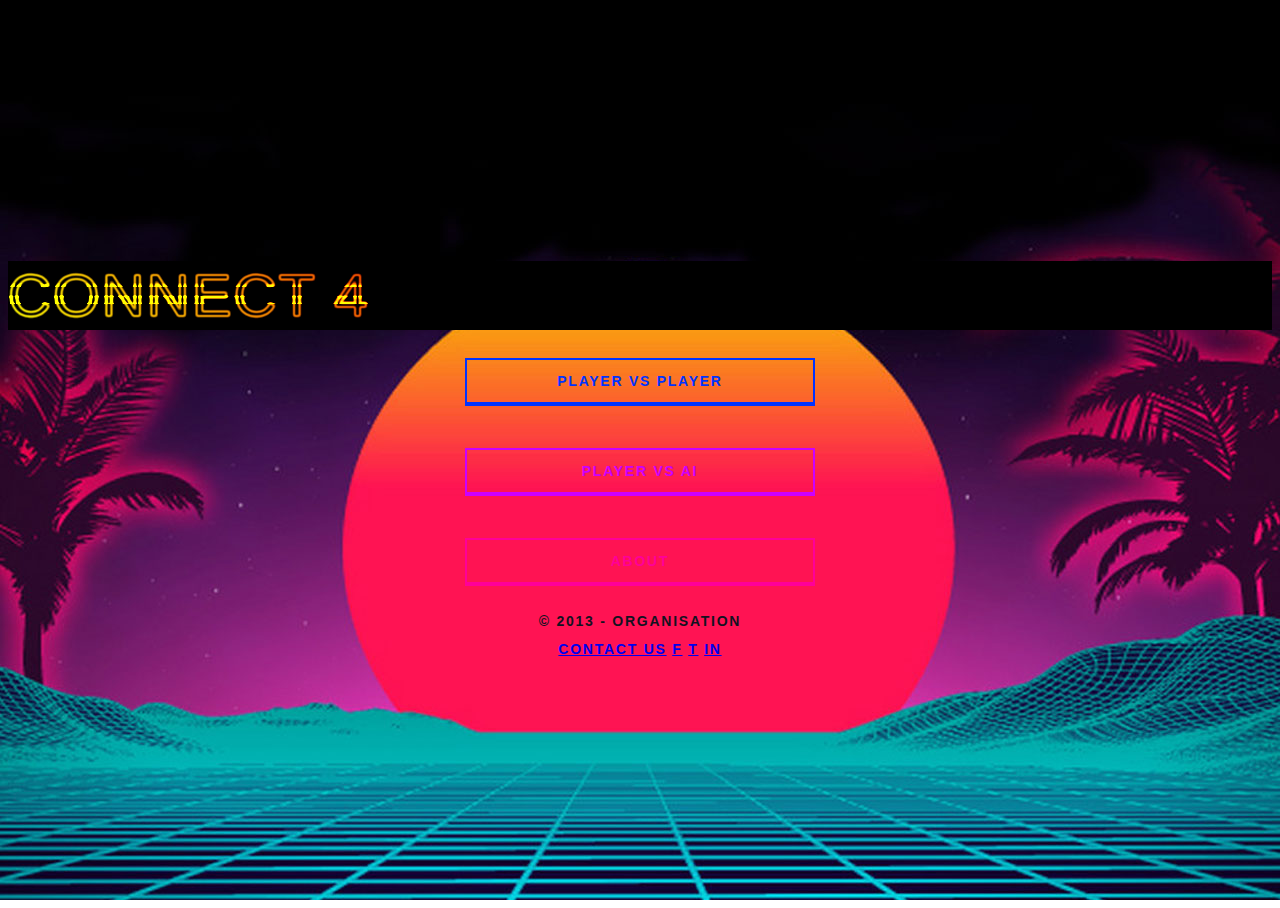
==== test.html @ d05a973c "added images and button animations" ====
<!DOCTYPE html>
<html>
  <head>
    <meta charset="utf-8">
    <title>Connect 4</title>
    <link rel="stylesheet" href="css/style.css">
    <link rel="stylesheet" href="css/buttons.css">
    <link rel="stylesheet" href="css/logostyle2.css">
  </head>
  <body>



  <div class="text-effect">
    <!-- Select the text in the preview and type in your own -->
    <h1 class="neon" data-text="Connect 4" contenteditable> Connect 4</h1>
    <div class="gradient"></div>
    <div class="spotlight"></div>
  </div>



<p>
  <!-- <button class="btn btn-3">Hover me</button> -->
  <button onclick="window.location.href='index.html'" class="btn btn-5" href>Player Vs Player</button>
</p>
<p>
  <button class="btn btn-2">Player Vs AI</button>
  <!-- <button class="btn btn-1">Hover me</button> -->

</p>
<p>
  <button onclick="window.location.href='about.html'" class="btn btn-4">About</button>
  <!-- <button class="btn btn-6">Hover me</button> -->
</p>
<footer>
  <div class="copyright">
    <p>&copy 2013 - Organisation</p>
  </div>
  <div class="social">
    <a href="#" class="support">Contact Us</a>
    <a href="#" class="face">f</a>
    <a href="#" class="tweet">t</a>
    <a href="#" class="linked">in</a>
  </div>
</footer>
  </body>
</html>
---- css/style.css ----
html {
  background: url(../img/background.jpg) no-repeat center center fixed;
  -webkit-background-size: cover;
  -moz-background-size: cover;
  -o-background-size: cover;
  background-size: cover;
}


body {
  text-align: center;
  background-color: none;
  justify-content: center;
  align-content: center;
  align-items: center; }
}

#connect4 {
  background-color: none;
  display: inline-block;

}

.col {
  width: 70px;
  height: 70px;
  display: inline-block;
  background-color: transparent;
  border-radius: 50%;
  margin: 5px;

  background: #blue;
  box-shadow: 0 0 100px #00f, 0 0 100px #40f, 0 0 100px #5bf;
  transform-origin: left right;
  transition: all 0.3s;
}

.col.empty {
/* cursor: url('mousecursor.png'), default; */
cursor: crosshair;
}

.next-red {

  background-color: rgba(255, 0, 0, 0.7);
  box-shadow: 0 0 100px #00f, 0 0 100px #40f, 0 0 100px #5bf;
}

.next-yellow {
  background-color: rgba(255, 255, 0, 0.6);
}

.col.red {
  background-color: red;
}

.col.yellow {
  background-color: yellow;
}

div {
  box-shadow: 2px, 2px;
}

h4 {
  font-family: 'VT323', monospace;
  font-size: 40px;
  color: white;
}
* { box-sizing: border-box; }
.video-background {
  background: #000;
  position: fixed;
  top: 0; right: 0; bottom: 0; left: 0;
  z-index: -99;
}
.video-foreground,
.video-background iframe {
  position: absolute;
  top: 0;
  left: 0;
  width: 100%;
  height: 100%;
  pointer-events: none;
}
#vidtop-content {
	top: 0;
	color: #fff;
}
.vid-info { position: absolute; top: 0; right: 0; width: 33%; background: rgba(0,0,0,0.3); color: #fff; padding: 1rem; font-family: Avenir, Helvetica, sans-serif; }
.vid-info h1 { font-size: 2rem; font-weight: 700; margin-top: 0; line-height: 1.2; }
.vid-info a { display: block; color: #fff; text-decoration: none; background: rgba(0,0,0,0.5); transition: .6s background; border-bottom: none; margin: 1rem auto; text-align: center; }
@media (min-aspect-ratio: 16/9) {
  .video-foreground { height: 300%; top: -100%; }
}
@media (max-aspect-ratio: 16/9) {
  .video-foreground { width: 300%; left: -100%; }
}
@media all and (max-width: 600px) {
.vid-info { width: 50%; padding: .5rem; }
.vid-info h1 { margin-bottom: .2rem; }
}
@media all and (max-width: 500px) {
.vid-info .acronym { display: none; }
}
---- css/buttons.css ----
html, body {
  height: 100%; }

body {
  color: #121221;
  font: 700 14px/1 Montserrat, sans-serif;
  letter-spacing: 0.125em;
  text-align: center;
  text-transform: uppercase; }

h1 {
  margin: 3em 0 2em; }

.btn {
  position: sticky;
  width: 350px;
  background: none;
  border: 2px solid;
  border-bottom-width: 4px;
  font: inherit;
  letter-spacing: inherit;
  margin: 1em;
  padding: 1em 2em;
  text-transform: inherit;
  transition: color 1s; }

@keyframes halftone {
  100% {
    background-size: 2.375em 2.375em, 0.1em 0.1em; } }
.btn-2 {
  color: #CC00FF; }
  .btn-2:hover {
    animation: stripes-move 0.75s infinite linear;
    background: repeating-linear-gradient(45deg, #CC00FF 0, #CC00FF 0.25em, transparent 0.25em, transparent 0.5em);
    color: #ffcc00; }

@keyframes stripes-move {
  100% {
    background-position: 5em 0px; } }
@keyframes sawtooth {
  100% {
    background-position: 1em 0; } }
.btn-4 {
  color: #FF0099; }
  .btn-4:hover {
    animation: zigzag 1s linear infinite;
    background: linear-gradient(135deg, rgba(255, 0, 153, 0.25) 0.25em, transparent 0.25em) -0.5em 0, linear-gradient(225deg, rgba(255, 0, 153, 0.25) 0.25em, transparent 0.25em) -0.5em 0, linear-gradient(315deg, rgba(255, 0, 153, 0.25) 0.25em, transparent 0.25em) 0 0, linear-gradient(45deg, rgba(255, 0, 153, 0.25) 0.25em, transparent 0.25em) 0 0;
    background-size: 0.75em 0.75em;
    color: #00ff66; }

@keyframes zigzag {
  100% {
    background-position: 1em 0, 1em 0, -0.75em 0 , -0.75em 0; } }
.btn-5 {
  color: #0033FF; }
  .btn-5:hover {
    animation: blinds 0.75s linear forwards;
    background: linear-gradient(0deg, #0033FF 25%, transparent 25%) 0 0/0.5em 0.5em, linear-gradient(0deg, #FD1C03 50%, transparent 50%) 0 0/1em 1em;
    color: #bf00ff; }

@keyframes blinds {
  100% {
    background-position: 0 0, 0 -3em;
    background-size: 0 0, 1em 6em; } }
@keyframes pulse {
  50% {
    background-position: 0.66em 0.66em, -0.33em -0.33em; }
  100% {
    background-size: 2em 2em, 1em 1em;
    background-position: -1.5em -1.5em, -1em -1em; } }

/*# sourceMappingURL=buttons.css.map */
---- css/logostyle2.css ----
.text-effect {
  overflow: hidden;
  position: relative;
  filter: contrast(110%) brightness(190%); }

.neon {
  position: relative;
  background: black;
  color: transparent; }
  .neon::before, .neon::after {
    content: attr(data-text);
    color: white;
    filter: blur(0.015em);
    position: absolute;
    top: 0;
    left: 0;
    pointer-events: none; }
  .neon::after {
    mix-blend-mode: difference; }

.gradient,
.spotlight {
  position: absolute;
  top: 0;
  left: 0;
  bottom: 0;
  right: 0;
  pointer-events: none;
  z-index: 10; }

.gradient {
  background: linear-gradient(45deg, yellow, red, blue);
  /* background-size: 300% 300%; */
  -webkit-animation: NeonG 5s ease infinite;
  -moz-animation: NeonG 5s ease infinite;
  animation: NeonG 5s ease infinite;
  mix-blend-mode: multiply; }

@-webkit-keyframes NeonG {
  0% {
    background-position: 0% 50%; }
  50% {
    background-position: 100% 50%; }
  100% {
    background-position: 0% 50%; } }
@-moz-keyframes NeonG {
  0% {
    background-position: 0% 50%; }
  50% {
    background-position: 100% 50%; }
  100% {
    background-position: 0% 50%; } }
@keyframes NeonG {
  0% {
    background-position: 0% 50%; }
  50% {
    background-position: 100% 50%; }
  100% {
    background-position: 0% 50%; } }
.spotlight {
  animation: light 5s infinite linear;
  background: linear-gradient(to bottom, white, transparent 25%) 0 0/25% 25%, linear-gradient(to top, white, black 25%) 50% 50%/12.5% 12.5%;
  top: -100%;
  left: -100%;
  mix-blend-mode: color-dodge; }

@keyframes light {
  100% {
    transform: translate3d(50%, 50%, 0); } }
.neon,
.neont {
  font: 400 60px 'Lato', sans-serif;
  text-transform: uppercase;
  text-align: center;
  margin: 0; }
  .neon:focus,
  .neont:focus {
    outline: none;
    border: 1px dotted white; }

.neont {
  position: absolute;
  top: 0px;
  color: rgba(20, 20, 20, 0.8);
  -webkit-background-clip: text;
  background-clip: text;
  text-shadow: 0,0,10px, white;
  background-image: linear-gradient(black 30%, white 39%, black 40%, white 50%, black 60%, white 61%, black 70%);
  background-size: 150% 150%;
  -webkit-animation: Neont 3s infinite linear;
  -moz-animation: Neont 3s infinite linear;
  animation: Neont 3s infinite linear; }

@-webkit-keyframes Neont {
  0% {
    background-position: 0% 0%; }
  50% {
    background-position: 100% 100%; }
  100% {
    background-position: 0% 0%; } }
@-moz-keyframes Neont {
  0% {
    background-position: 0% 0%; }
  50% {
    background-position: 100% 100%; }
  100% {
    background-position: 0% 0%; } }
@keyframes Neont {
  0% {
    background-position: 0% 0%; }
  50% {
    background-position: 100% 100%; }
  100% {
    background-position: 0% 0%; } }
body {
  /* background: black; */
  /* display: flex; */
  min-height: 100vh;
  justify-content: center;
  align-content: center;
  align-items: center; }



# sourceMappingURL=logostyle2.css.map
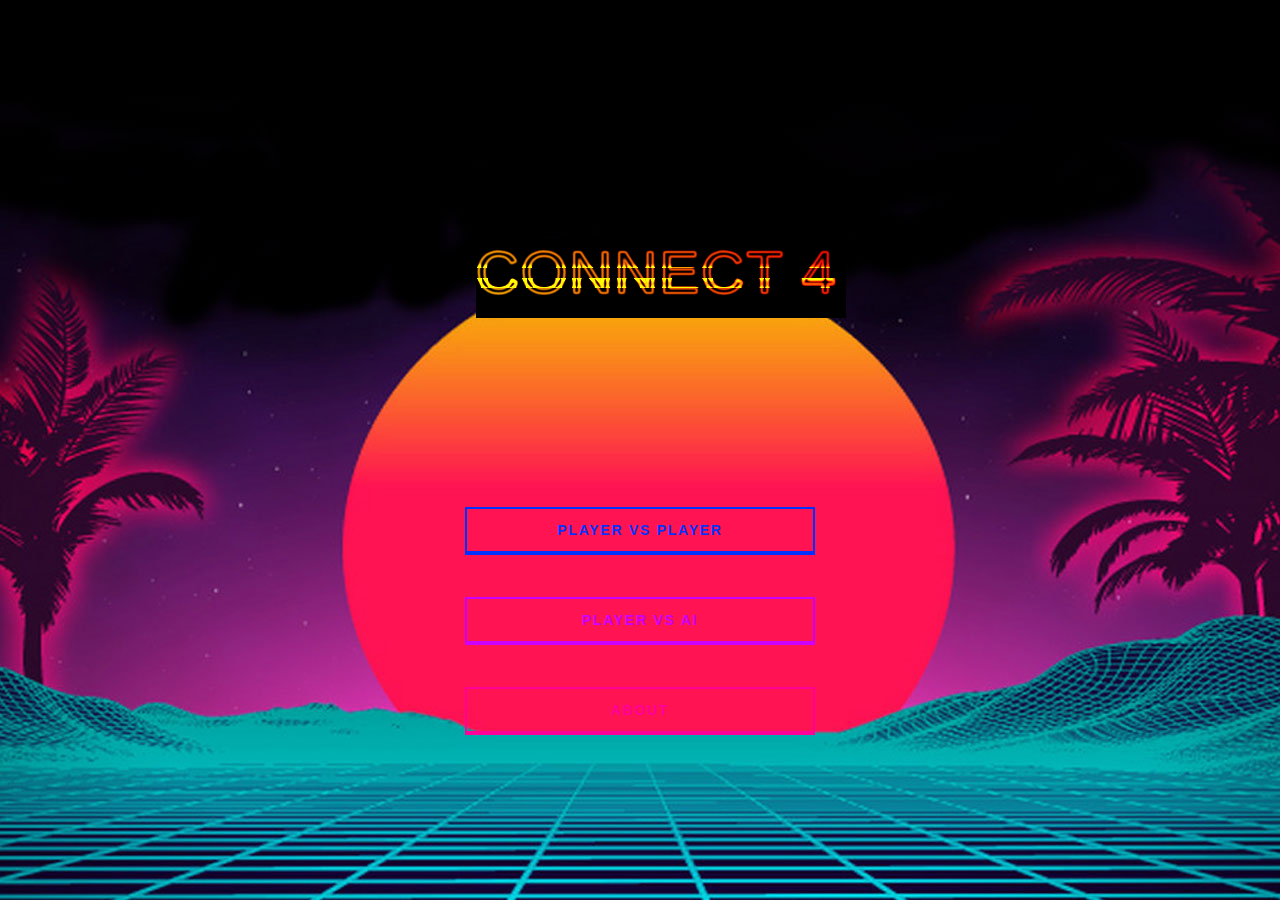
==== commit cca9ad3b: "position changes" ====
--- a/test.html
+++ b/test.html
@@ -11,9 +11,15 @@
 
 
 
-  <div class="text-effect">
+  <div class="text-effect" contenteditable="" style= "
+  width: 370px;
+  height: 80px;
+  left: 37%;
+  top: 85px;">
     <!-- Select the text in the preview and type in your own -->
-    <h1 class="neon" data-text="Connect 4" contenteditable> Connect 4</h1>
+    <h1 class="neon" data-text="Connect 4" contenteditable style= "
+    width: 370px;
+    height: 80px;"> Connect 4</h1>
     <div class="gradient"></div>
     <div class="spotlight"></div>
   </div>
@@ -33,7 +39,7 @@
   <button onclick="window.location.href='about.html'" class="btn btn-4">About</button>
   <!-- <button class="btn btn-6">Hover me</button> -->
 </p>
-<footer>
+<!-- <footer>
   <div class="copyright">
     <p>&copy 2013 - Organisation</p>
   </div>
@@ -43,6 +49,6 @@
     <a href="#" class="tweet">t</a>
     <a href="#" class="linked">in</a>
   </div>
-</footer>
+</footer> -->
   </body>
 </html>
--- a/css/style.css
+++ b/css/style.css
@@ -36,8 +36,8 @@
 }
 
 .col.empty {
-/* cursor: url('mousecursor.png'), default; */
-cursor: crosshair;
+cursor: url('../img/mousecursor.png'), default;
+/* cursor: crosshair; */
 }
 
 .next-red {
@@ -63,9 +63,10 @@
 }
 
 h4 {
-  font-family: 'VT323', monospace;
+  font-family: 'Audiowide', cursive;
   font-size: 40px;
-  color: white;
+  color: #FF00CC;
+  text-transform: uppercase;
 }
 * { box-sizing: border-box; }
 .video-background {
--- a/css/buttons.css
+++ b/css/buttons.css
@@ -52,11 +52,12 @@
   100% {
     background-position: 1em 0, 1em 0, -0.75em 0 , -0.75em 0; } }
 .btn-5 {
-  color: #0033FF; }
+  color: #0033FF;
+margin-top: 260px;}
   .btn-5:hover {
     animation: blinds 0.75s linear forwards;
-    background: linear-gradient(0deg, #0033FF 25%, transparent 25%) 0 0/0.5em 0.5em, linear-gradient(0deg, #FD1C03 50%, transparent 50%) 0 0/1em 1em;
-    color: #bf00ff; }
+    background: linear-gradient(0deg, #FF0000 25%, transparent 25%) 0 0/0.5em 0.5em, linear-gradient(0deg, #099FFF 50%, transparent 50%) 0 0/1em 1em;
+    color: #FF0000; }
 
 @keyframes blinds {
   100% {
--- a/css/logostyle2.css
+++ b/css/logostyle2.css
@@ -1,11 +1,13 @@
 .text-effect {
   overflow: hidden;
   position: relative;
+  text-align: center;
   filter: contrast(110%) brightness(190%); }
 
 .neon {
   position: relative;
   background: black;
+  text-align: center;
   color: transparent; }
   .neon::before, .neon::after {
     content: attr(data-text);
@@ -30,7 +32,7 @@
 
 .gradient {
   background: linear-gradient(45deg, yellow, red, blue);
-  /* background-size: 300% 300%; */
+  background-size: 300% 300%;
   -webkit-animation: NeonG 5s ease infinite;
   -moz-animation: NeonG 5s ease infinite;
   animation: NeonG 5s ease infinite;
@@ -71,7 +73,7 @@
 .neont {
   font: 400 60px 'Lato', sans-serif;
   text-transform: uppercase;
-  text-align: center;
+  text-align: justify;
   margin: 0; }
   .neon:focus,
   .neont:focus {
